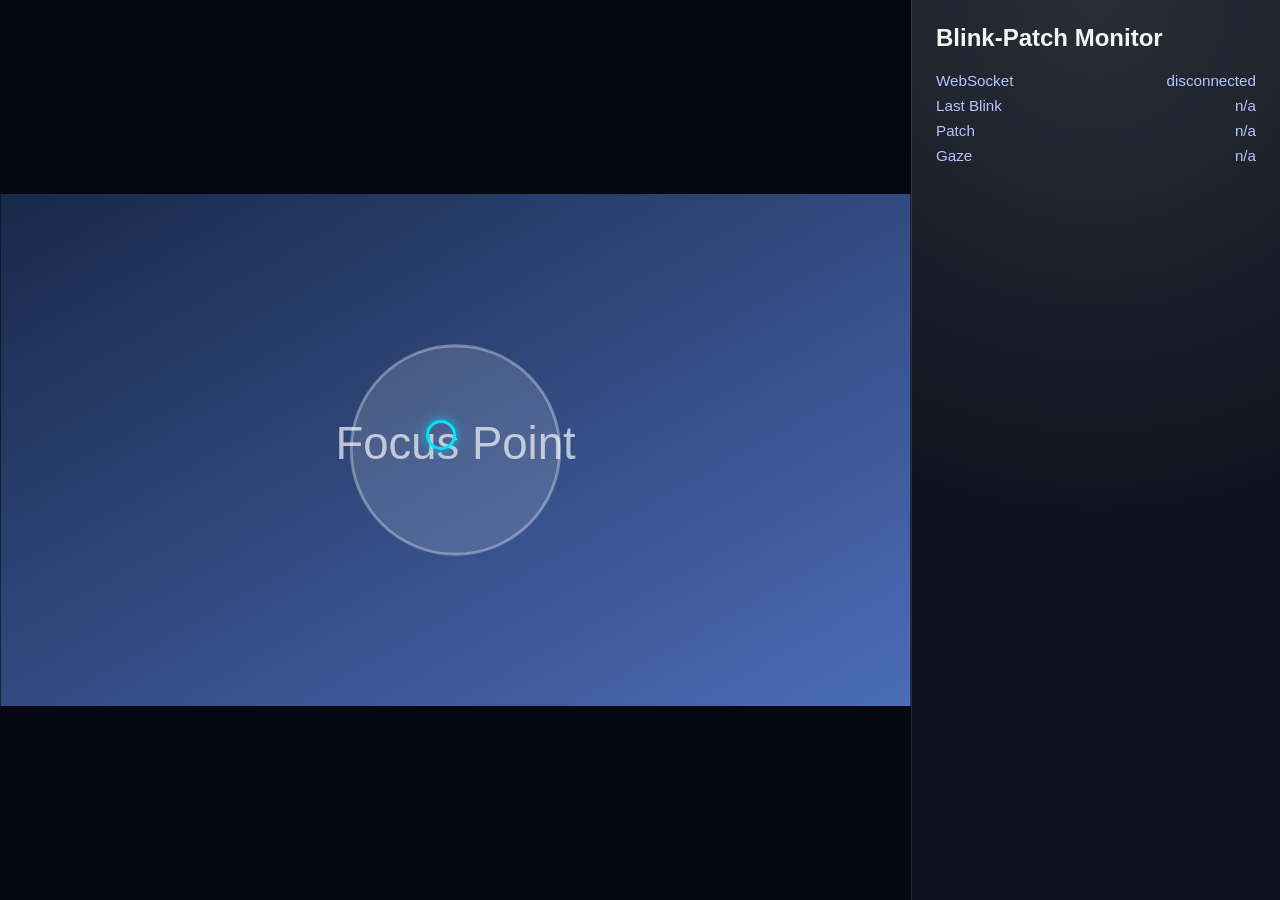
==== frontend/public/index.html @ 48c35432 "initial commit" ====
<!DOCTYPE html>
<html lang="en">
<head>
  <meta charset="UTF-8" />
  <meta name="viewport" content="width=device-width, initial-scale=1.0" />
  <title>Aria Blink Patch Demo</title>
  <link rel="stylesheet" href="styles.css" />
</head>
<body>
  <main>
    <section class="canvas-wrapper">
      <img id="base-image" src="base_scene.svg" alt="Base scene" />
      <div id="gaze-cursor"></div>
      <img id="peripheral-patch" class="hidden" alt="Peripheral patch" />
    </section>
    <aside>
      <h1>Blink-Patch Monitor</h1>
      <div class="stat"><span>WebSocket</span><span id="ws-status">disconnected</span></div>
      <div class="stat"><span>Last Blink</span><span id="blink-status">n/a</span></div>
      <div class="stat"><span>Patch</span><span id="patch-status">n/a</span></div>
      <div class="stat"><span>Gaze</span><span id="gaze-status">n/a</span></div>
    </aside>
  </main>
  <script src="main.js" type="module"></script>
</body>
</html>
---- frontend/public/styles.css ----
body {
  margin: 0;
  font-family: "Inter", "Helvetica Neue", Arial, sans-serif;
  background: #0c111b;
  color: #f5f5f5;
  display: flex;
  min-height: 100vh;
}

main {
  display: flex;
  width: 100%;
}

.canvas-wrapper {
  flex: 1;
  position: relative;
  background: #050811;
  display: flex;
  justify-content: center;
  align-items: center;
}

#base-image {
  width: 100%;
  height: 100vh;
  object-fit: contain;
}

#gaze-cursor {
  position: absolute;
  width: 24px;
  height: 24px;
  border: 3px solid #00e5ff;
  border-radius: 50%;
  transform: translate(-50%, -50%);
  pointer-events: none;
  box-shadow: 0 0 12px rgba(0, 229, 255, 0.7);
}

#peripheral-patch {
  position: absolute;
  width: 200px;
  height: 200px;
  object-fit: cover;
  transition: opacity 60ms ease-out;
  box-shadow: 0 20px 40px rgba(0, 0, 0, 0.4);
}

.hidden {
  opacity: 0;
}

aside {
  width: 320px;
  padding: 24px;
  border-left: 1px solid rgba(255, 255, 255, 0.1);
  background: radial-gradient(circle at top, rgba(255, 255, 255, 0.12), transparent 60%);
}

h1 {
  margin-top: 0;
  font-size: 1.5rem;
}

.stat {
  display: flex;
  justify-content: space-between;
  margin-bottom: 8px;
  font-size: 0.95rem;
  color: #b4c5ff;
}
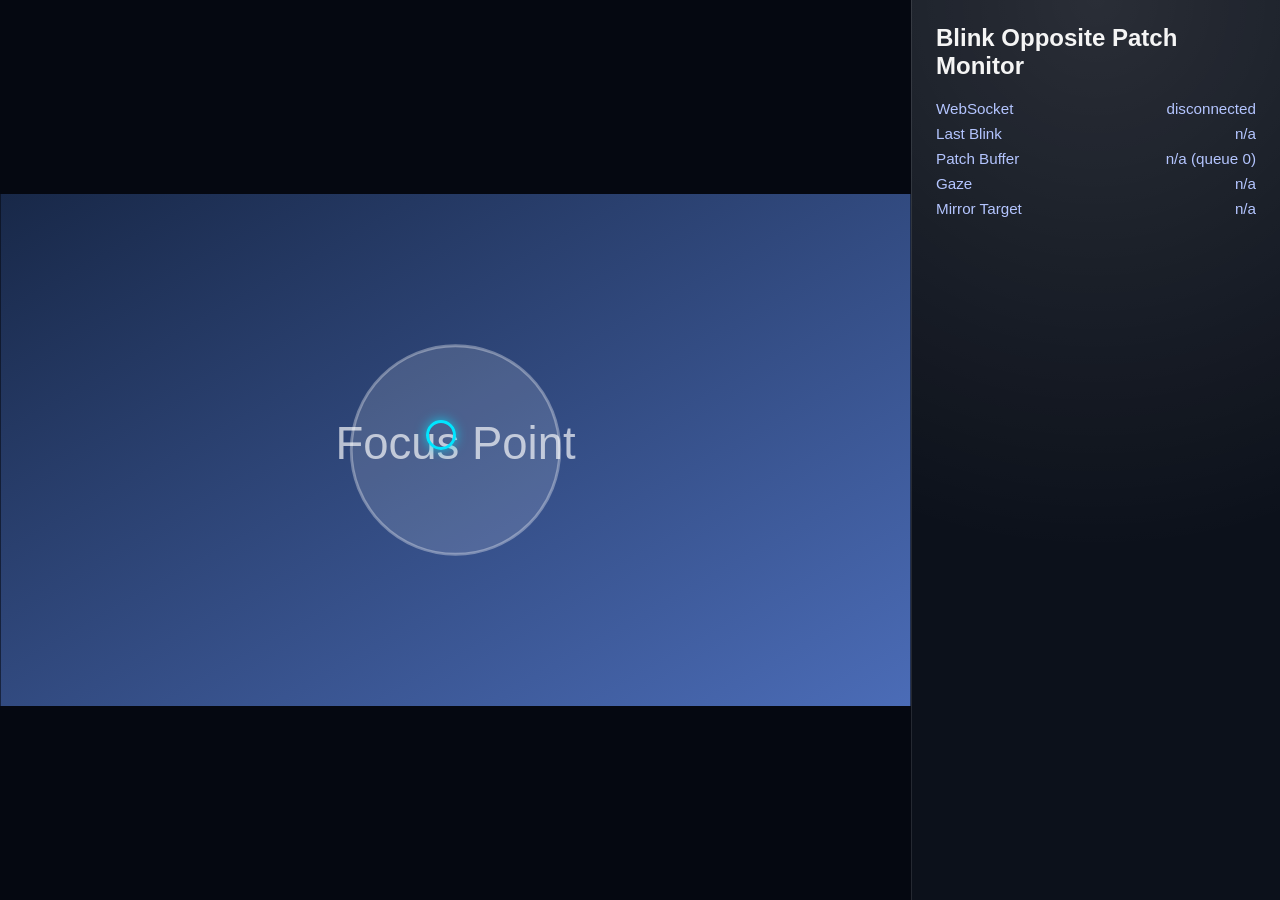
==== commit 6afc715c: "adjusted gaze patching" ====
--- a/frontend/public/index.html
+++ b/frontend/public/index.html
@@ -14,11 +14,12 @@
       <img id="peripheral-patch" class="hidden" alt="Peripheral patch" />
     </section>
     <aside>
-      <h1>Blink-Patch Monitor</h1>
+      <h1>Blink Opposite Patch Monitor</h1>
       <div class="stat"><span>WebSocket</span><span id="ws-status">disconnected</span></div>
       <div class="stat"><span>Last Blink</span><span id="blink-status">n/a</span></div>
-      <div class="stat"><span>Patch</span><span id="patch-status">n/a</span></div>
+      <div class="stat"><span>Patch Buffer</span><span id="patch-status">loading</span></div>
       <div class="stat"><span>Gaze</span><span id="gaze-status">n/a</span></div>
+      <div class="stat"><span>Mirror Target</span><span id="mirror-status">n/a</span></div>
     </aside>
   </main>
   <script src="main.js" type="module"></script>
--- a/frontend/public/styles.css
+++ b/frontend/public/styles.css
@@ -45,10 +45,12 @@
   object-fit: cover;
   transition: opacity 60ms ease-out;
   box-shadow: 0 20px 40px rgba(0, 0, 0, 0.4);
+  pointer-events: none;
 }
 
 .hidden {
   opacity: 0;
+  pointer-events: none;
 }
 
 aside {
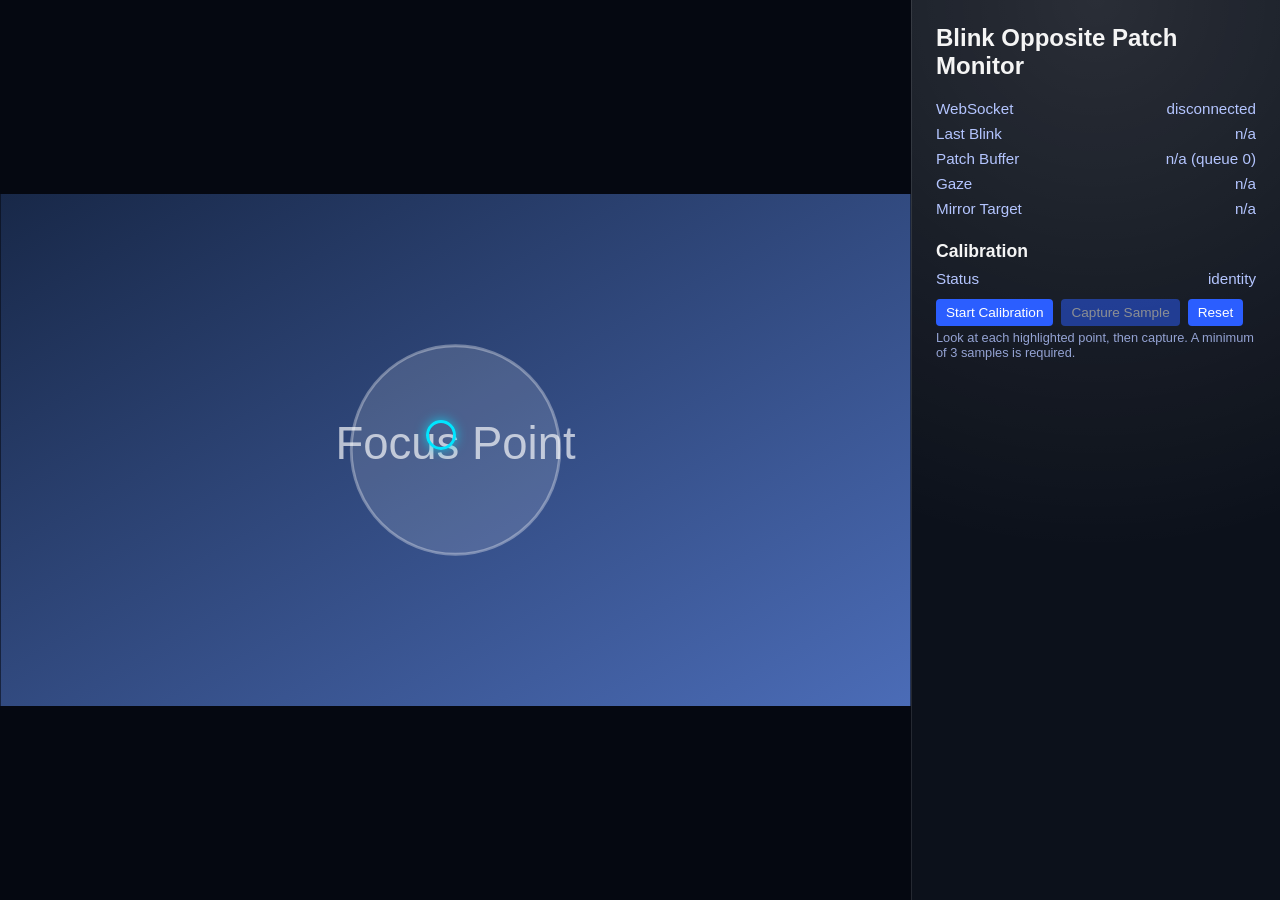
==== commit 0c1b7c05: "added calibration" ====
--- a/frontend/public/index.html
+++ b/frontend/public/index.html
@@ -12,6 +12,10 @@
       <img id="base-image" src="base_scene.svg" alt="Base scene" />
       <div id="gaze-cursor"></div>
       <img id="peripheral-patch" class="hidden" alt="Peripheral patch" />
+      <div id="calibration-layer" class="calibration-hidden">
+        <div id="calibration-target"></div>
+        <div id="calibration-instructions">Focus on the highlighted point, then capture a sample.</div>
+      </div>
     </section>
     <aside>
       <h1>Blink Opposite Patch Monitor</h1>
@@ -20,6 +24,16 @@
       <div class="stat"><span>Patch Buffer</span><span id="patch-status">loading</span></div>
       <div class="stat"><span>Gaze</span><span id="gaze-status">n/a</span></div>
       <div class="stat"><span>Mirror Target</span><span id="mirror-status">n/a</span></div>
+      <section class="calibration-panel">
+        <h2>Calibration</h2>
+        <div class="stat"><span>Status</span><span id="calibration-status">identity</span></div>
+        <div class="calibration-buttons">
+          <button type="button" id="start-calibration">Start Calibration</button>
+          <button type="button" id="capture-calibration" disabled>Capture Sample</button>
+          <button type="button" id="reset-calibration">Reset</button>
+        </div>
+        <p class="calibration-hint">Look at each highlighted point, then capture. A minimum of 3 samples is required.</p>
+      </section>
     </aside>
   </main>
   <script src="main.js" type="module"></script>
--- a/frontend/public/styles.css
+++ b/frontend/public/styles.css
@@ -53,6 +53,10 @@
   pointer-events: none;
 }
 
+.calibration-hidden {
+  display: none;
+}
+
 aside {
   width: 320px;
   padding: 24px;
@@ -65,6 +69,26 @@
   font-size: 1.5rem;
 }
 
+button {
+  background: #2b5eff;
+  color: #fff;
+  border: none;
+  border-radius: 4px;
+  padding: 6px 10px;
+  font-size: 0.85rem;
+  cursor: pointer;
+  transition: background 120ms ease;
+}
+
+button:hover:not(:disabled) {
+  background: #567dff;
+}
+
+button:disabled {
+  opacity: 0.5;
+  cursor: not-allowed;
+}
+
 .stat {
   display: flex;
   justify-content: space-between;
@@ -72,3 +96,59 @@
   font-size: 0.95rem;
   color: #b4c5ff;
 }
+
+.calibration-panel {
+  margin-top: 24px;
+}
+
+.calibration-panel h2 {
+  margin-bottom: 8px;
+  font-size: 1.1rem;
+}
+
+.calibration-buttons {
+  display: flex;
+  flex-wrap: wrap;
+  gap: 8px;
+  margin: 12px 0 4px;
+}
+
+.calibration-hint {
+  font-size: 0.8rem;
+  color: #b4c5ff;
+  opacity: 0.8;
+  margin: 0;
+}
+
+#calibration-layer {
+  position: absolute;
+  inset: 0;
+  pointer-events: none;
+  display: none;
+}
+
+#calibration-layer.active {
+  display: block;
+}
+
+#calibration-target {
+  position: absolute;
+  width: 36px;
+  height: 36px;
+  border: 3px solid #ffde59;
+  border-radius: 50%;
+  transform: translate(-50%, -50%);
+  box-shadow: 0 0 20px rgba(255, 222, 89, 0.8);
+}
+
+#calibration-instructions {
+  position: absolute;
+  bottom: 24px;
+  left: 50%;
+  transform: translateX(-50%);
+  background: rgba(5, 8, 17, 0.8);
+  padding: 8px 16px;
+  border-radius: 999px;
+  font-size: 0.85rem;
+  letter-spacing: 0.02em;
+}
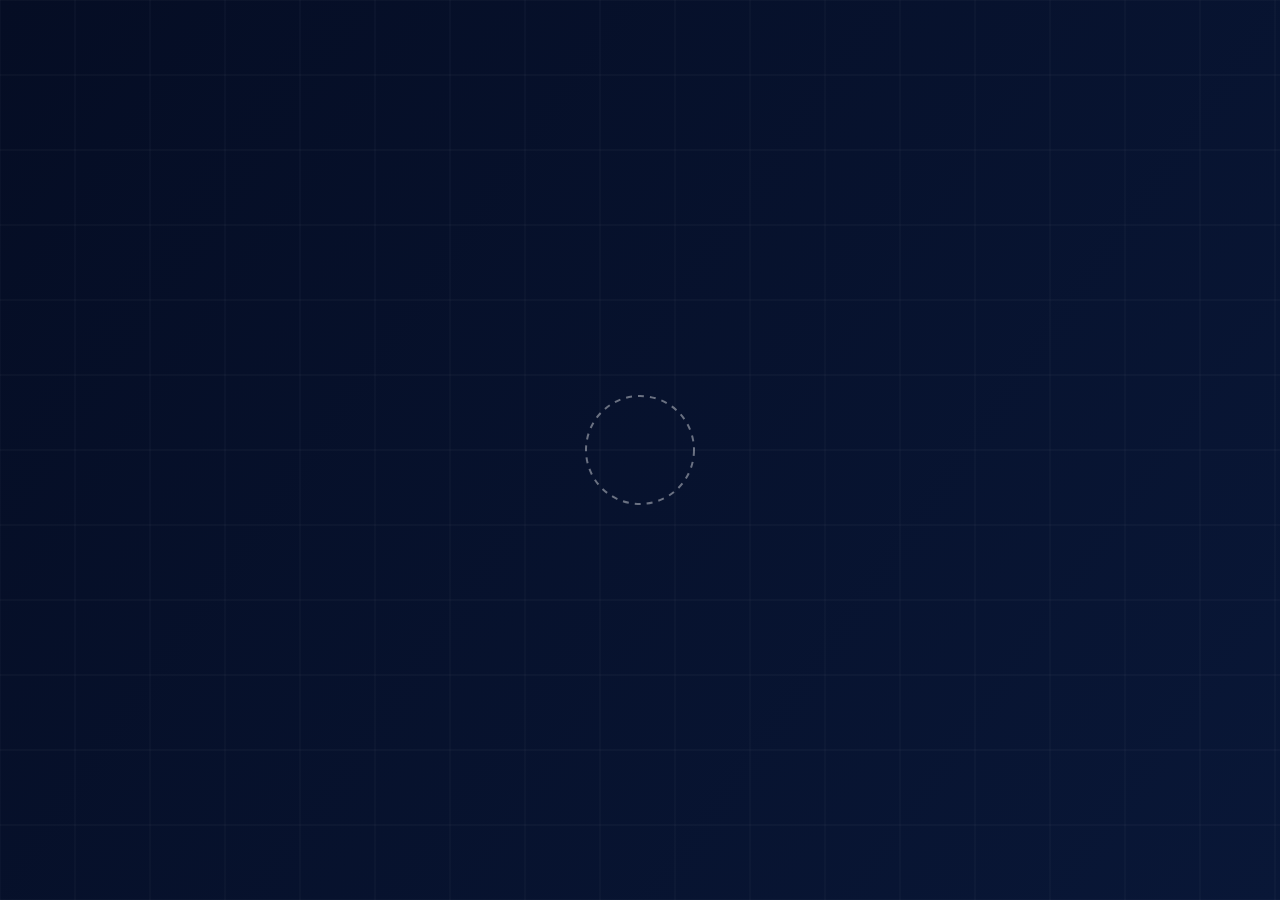
==== commit b63f49a4: "added image generation and swapping" ====
--- a/frontend/public/index.html
+++ b/frontend/public/index.html
@@ -9,9 +9,7 @@
 <body>
   <main>
     <section class="canvas-wrapper">
-      <img id="base-image" src="base_scene.svg" alt="Base scene" />
-      <div id="gaze-cursor"></div>
-      <img id="peripheral-patch" class="hidden" alt="Peripheral patch" />
+      <canvas id="scene-canvas"></canvas>
       <div id="calibration-layer" class="calibration-hidden">
         <div id="calibration-target"></div>
         <div id="calibration-instructions">Focus on the highlighted point, then capture a sample.</div>
--- a/frontend/public/styles.css
+++ b/frontend/public/styles.css
@@ -5,6 +5,7 @@
   color: #f5f5f5;
   display: flex;
   min-height: 100vh;
+  overflow: hidden;
 }
 
 main {
@@ -18,39 +19,14 @@
   background: #050811;
   display: flex;
   justify-content: center;
-  align-items: center;
+  align-items: stretch;
+  overflow: hidden;
 }
 
-#base-image {
+#scene-canvas {
   width: 100%;
   height: 100vh;
-  object-fit: contain;
-}
-
-#gaze-cursor {
-  position: absolute;
-  width: 24px;
-  height: 24px;
-  border: 3px solid #00e5ff;
-  border-radius: 50%;
-  transform: translate(-50%, -50%);
-  pointer-events: none;
-  box-shadow: 0 0 12px rgba(0, 229, 255, 0.7);
-}
-
-#peripheral-patch {
-  position: absolute;
-  width: 200px;
-  height: 200px;
-  object-fit: cover;
-  transition: opacity 60ms ease-out;
-  box-shadow: 0 20px 40px rgba(0, 0, 0, 0.4);
-  pointer-events: none;
-}
-
-.hidden {
-  opacity: 0;
-  pointer-events: none;
+  display: block;
 }
 
 .calibration-hidden {
@@ -58,10 +34,7 @@
 }
 
 aside {
-  width: 320px;
-  padding: 24px;
-  border-left: 1px solid rgba(255, 255, 255, 0.1);
-  background: radial-gradient(circle at top, rgba(255, 255, 255, 0.12), transparent 60%);
+  display: none;
 }
 
 h1 {
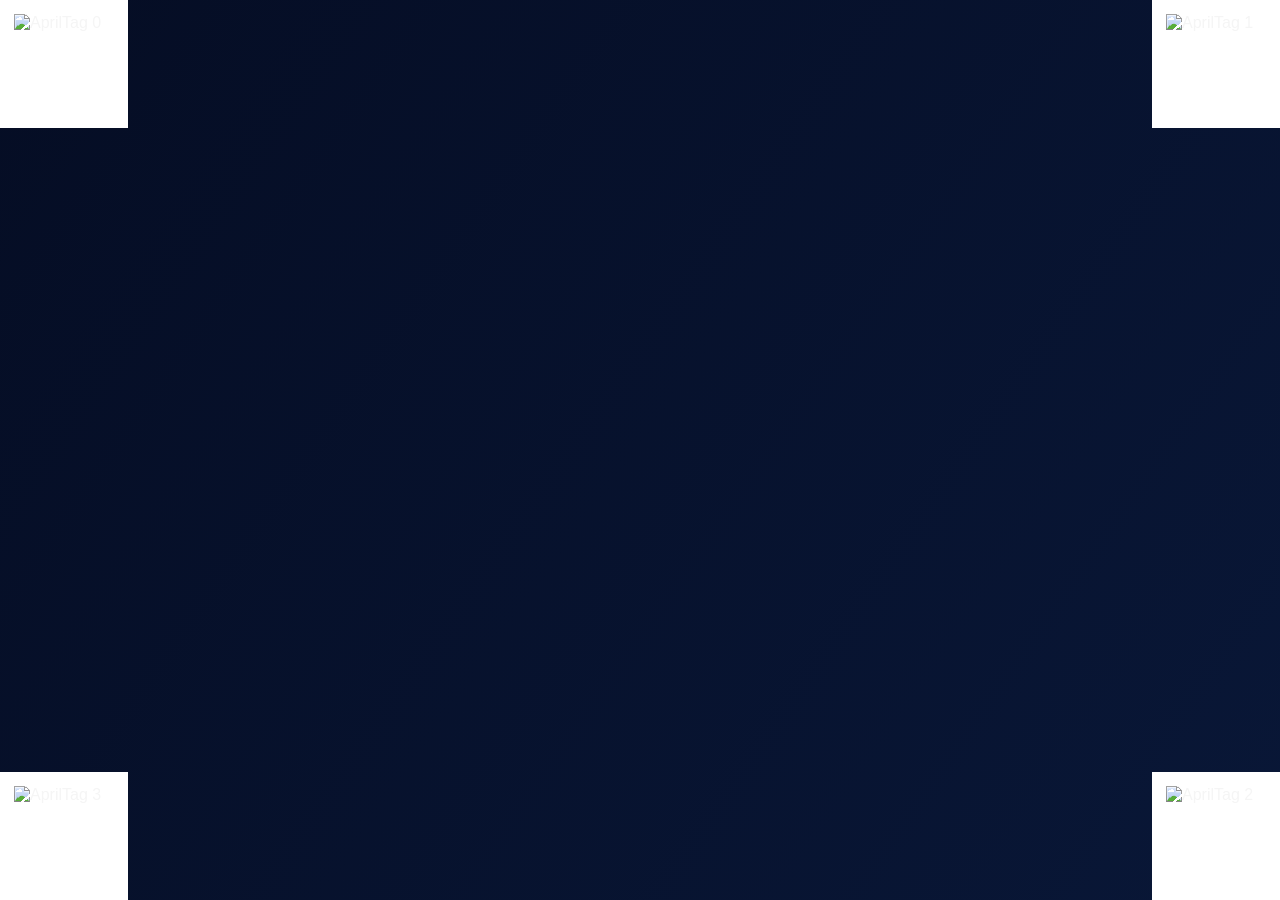
==== commit a6fdd6e8: "added sector based prompts" ====
--- a/frontend/public/index.html
+++ b/frontend/public/index.html
@@ -5,33 +5,79 @@
   <meta name="viewport" content="width=device-width, initial-scale=1.0" />
   <title>Aria Blink Patch Demo</title>
   <link rel="stylesheet" href="styles.css" />
+  <style>
+    .apriltag-marker {
+      position: fixed;
+      width: 100px;
+      height: 100px;
+      z-index: 9999;
+      pointer-events: none;
+      /* White background/border is REQUIRED for AprilTag detection */
+      background: white;
+      padding: 14px;
+      box-sizing: content-box;
+      image-rendering: pixelated;  /* Keep edges sharp */
+      image-rendering: crisp-edges;
+    }
+    #marker-0 { top: 0; left: 0; }
+    #marker-1 { top: 0; right: 0; }
+    #marker-2 { bottom: 0; right: 0; }
+    #marker-3 { bottom: 0; left: 0; }
+    
+    /* Viewport gaze cursor - overlays entire screen */
+    #viewport-gaze-cursor {
+      position: fixed;
+      width: 24px;
+      height: 24px;
+      border: 3px solid #00e5ff;
+      border-radius: 50%;
+      pointer-events: none;
+      z-index: 10000;
+      transform: translate(-50%, -50%);
+      display: none;  /* Hidden until we get valid gaze */
+    }
+    #viewport-gaze-cursor::before,
+    #viewport-gaze-cursor::after {
+      content: '';
+      position: absolute;
+      background: #00e5ff;
+    }
+    #viewport-gaze-cursor::before {
+      width: 2px;
+      height: 16px;
+      left: 50%;
+      top: 50%;
+      transform: translate(-50%, -50%);
+    }
+    #viewport-gaze-cursor::after {
+      width: 16px;
+      height: 2px;
+      left: 50%;
+      top: 50%;
+      transform: translate(-50%, -50%);
+    }
+  </style>
 </head>
 <body>
+  <!-- Viewport-level gaze cursor (positioned by JS based on AprilTag-mapped coordinates) -->
+  <div id="viewport-gaze-cursor"></div>
+  
   <main>
+    <!-- AprilTag Markers for Automatic Calibration (local, generated via scripts/generate_apriltags.py) -->
+    <img id="marker-0" class="apriltag-marker" src="/assets/markers/tag36_11_00000.png" alt="AprilTag 0">
+    <img id="marker-1" class="apriltag-marker" src="/assets/markers/tag36_11_00001.png" alt="AprilTag 1">
+    <img id="marker-2" class="apriltag-marker" src="/assets/markers/tag36_11_00002.png" alt="AprilTag 2">
+    <img id="marker-3" class="apriltag-marker" src="/assets/markers/tag36_11_00003.png" alt="AprilTag 3">
+
     <section class="canvas-wrapper">
       <canvas id="scene-canvas"></canvas>
-      <div id="calibration-layer" class="calibration-hidden">
-        <div id="calibration-target"></div>
-        <div id="calibration-instructions">Focus on the highlighted point, then capture a sample.</div>
-      </div>
     </section>
     <aside>
-      <h1>Blink Opposite Patch Monitor</h1>
+      <h1>Change Blindness Demo</h1>
       <div class="stat"><span>WebSocket</span><span id="ws-status">disconnected</span></div>
-      <div class="stat"><span>Last Blink</span><span id="blink-status">n/a</span></div>
-      <div class="stat"><span>Patch Buffer</span><span id="patch-status">loading</span></div>
+      <div class="stat"><span>Status</span><span id="blink-status">n/a</span></div>
       <div class="stat"><span>Gaze</span><span id="gaze-status">n/a</span></div>
-      <div class="stat"><span>Mirror Target</span><span id="mirror-status">n/a</span></div>
-      <section class="calibration-panel">
-        <h2>Calibration</h2>
-        <div class="stat"><span>Status</span><span id="calibration-status">identity</span></div>
-        <div class="calibration-buttons">
-          <button type="button" id="start-calibration">Start Calibration</button>
-          <button type="button" id="capture-calibration" disabled>Capture Sample</button>
-          <button type="button" id="reset-calibration">Reset</button>
-        </div>
-        <p class="calibration-hint">Look at each highlighted point, then capture. A minimum of 3 samples is required.</p>
-      </section>
+      <div class="stat"><span>Target Region</span><span id="mirror-status">n/a</span></div>
     </aside>
   </main>
   <script src="main.js" type="module"></script>
